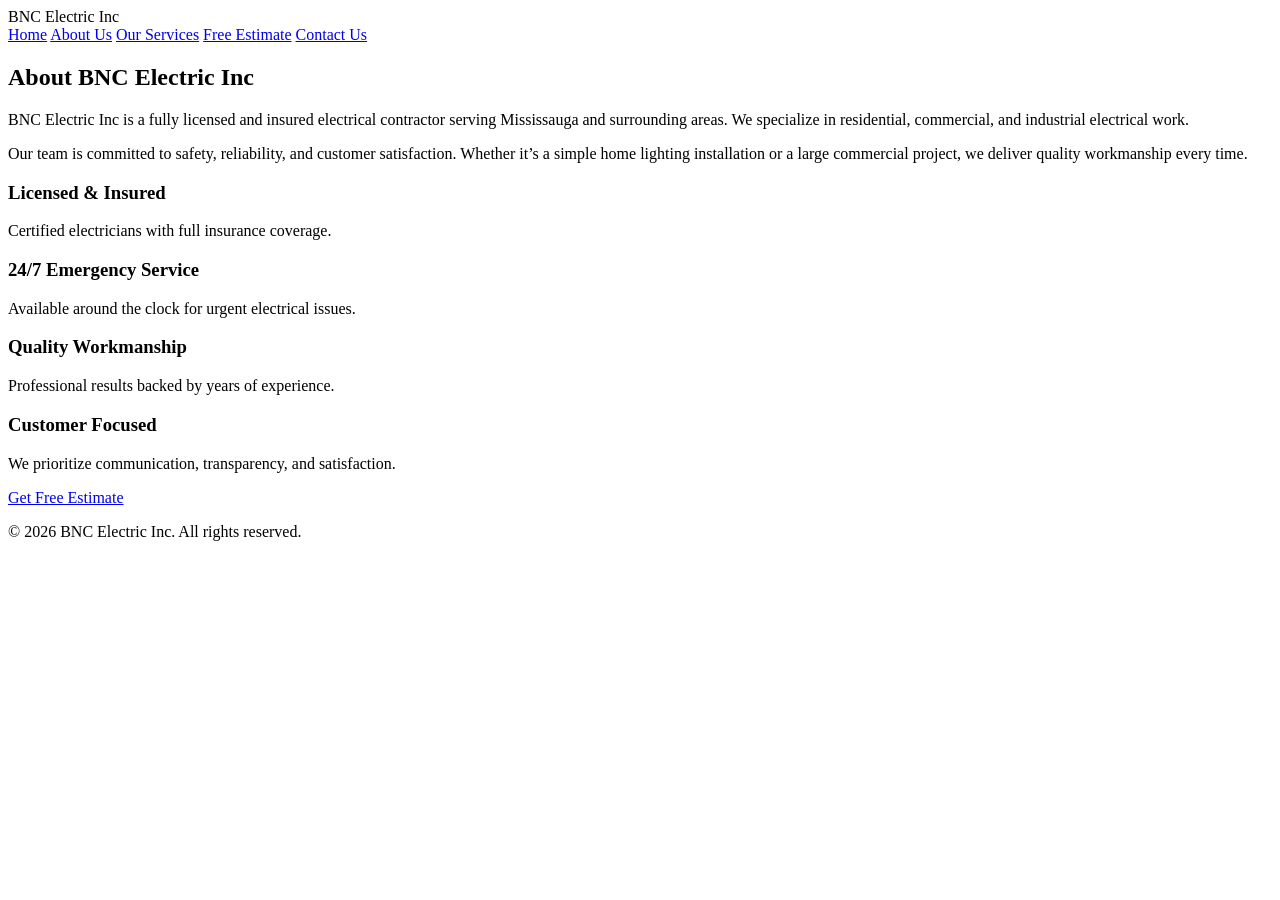
==== about.html @ 7f8c50ff "Create about.html" ====
<!DOCTYPE html>
<html lang="en">
<head>
  <meta charset="UTF-8" />
  <meta name="viewport" content="width=device-width, initial-scale=1.0" />
  <title>About Us | BNC Electric Inc</title>
  <link rel="stylesheet" href="assets/css/styles.css" />
</head>

<body>
  <header class="header">
    <div class="container nav-container">
      <div class="logo">BNC Electric Inc</div>
      <nav class="nav">
        <a href="index.html">Home</a>
        <a href="about.html">About Us</a>
        <a href="services.html">Our Services</a>
        <a href="estimate.html">Free Estimate</a>
        <a href="contact.html">Contact Us</a>
      </nav>
    </div>
  </header>

  <section class="section">
    <div class="container about-layout">
      <div class="about-text">
        <h2>About BNC Electric Inc</h2>
        <p>
          BNC Electric Inc is a fully licensed and insured electrical contractor serving
          Mississauga and surrounding areas. We specialize in residential, commercial,
          and industrial electrical work.
        </p>
        <p>
          Our team is committed to safety, reliability, and customer satisfaction.
          Whether it’s a simple home lighting installation or a large commercial project,
          we deliver quality workmanship every time.
        </p>

        <div class="features-grid">
          <div class="feature-box">
            <h3>Licensed & Insured</h3>
            <p>Certified electricians with full insurance coverage.</p>
          </div>
          <div class="feature-box">
            <h3>24/7 Emergency Service</h3>
            <p>Available around the clock for urgent electrical issues.</p>
          </div>
          <div class="feature-box">
            <h3>Quality Workmanship</h3>
            <p>Professional results backed by years of experience.</p>
          </div>
          <div class="feature-box">
            <h3>Customer Focused</h3>
            <p>We prioritize communication, transparency, and satisfaction.</p>
          </div>
        </div>

        <a href="estimate.html" class="btn-primary">Get Free Estimate</a>
      </div>

      <div class="about-image"></div>
    </div>
  </section>

  <footer class="footer">
    <p>© <span id="year"></span> BNC Electric Inc. All rights reserved.</p>
  </footer>

  <script src="assets/js/script.js"></script>
</body>
</html>
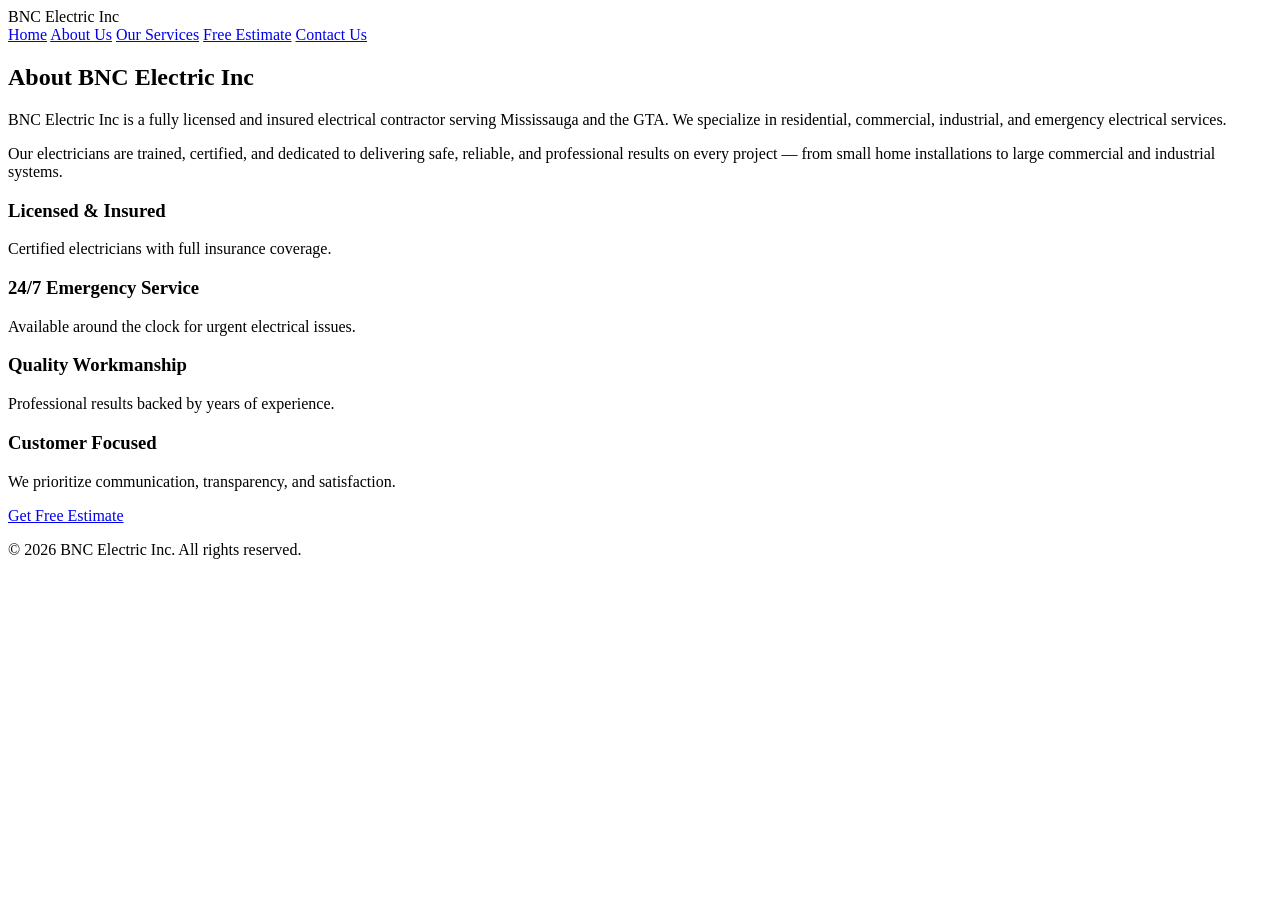
==== commit b227aeb1: "Update about.html" ====
--- a/about.html
+++ b/about.html
@@ -4,10 +4,14 @@
   <meta charset="UTF-8" />
   <meta name="viewport" content="width=device-width, initial-scale=1.0" />
   <title>About Us | BNC Electric Inc</title>
+
+  <meta name="description" content="Learn about BNC Electric Inc — licensed and insured electricians serving Mississauga and the GTA." />
+
   <link rel="stylesheet" href="assets/css/styles.css" />
 </head>
 
 <body>
+
   <header class="header">
     <div class="container nav-container">
       <div class="logo">BNC Electric Inc</div>
@@ -23,32 +27,30 @@
 
   <section class="section">
     <div class="container about-layout">
+
       <div class="about-text">
         <h2>About BNC Electric Inc</h2>
-        <p>
-          BNC Electric Inc is a fully licensed and insured electrical contractor serving
-          Mississauga and surrounding areas. We specialize in residential, commercial,
-          and industrial electrical work.
-        </p>
-        <p>
-          Our team is committed to safety, reliability, and customer satisfaction.
-          Whether it’s a simple home lighting installation or a large commercial project,
-          we deliver quality workmanship every time.
-        </p>
+
+        <p>BNC Electric Inc is a fully licensed and insured electrical contractor serving Mississauga and the GTA. We specialize in residential, commercial, industrial, and emergency electrical services.</p>
+
+        <p>Our electricians are trained, certified, and dedicated to delivering safe, reliable, and professional results on every project — from small home installations to large commercial and industrial systems.</p>
 
         <div class="features-grid">
           <div class="feature-box">
             <h3>Licensed & Insured</h3>
             <p>Certified electricians with full insurance coverage.</p>
           </div>
+
           <div class="feature-box">
             <h3>24/7 Emergency Service</h3>
             <p>Available around the clock for urgent electrical issues.</p>
           </div>
+
           <div class="feature-box">
             <h3>Quality Workmanship</h3>
             <p>Professional results backed by years of experience.</p>
           </div>
+
           <div class="feature-box">
             <h3>Customer Focused</h3>
             <p>We prioritize communication, transparency, and satisfaction.</p>
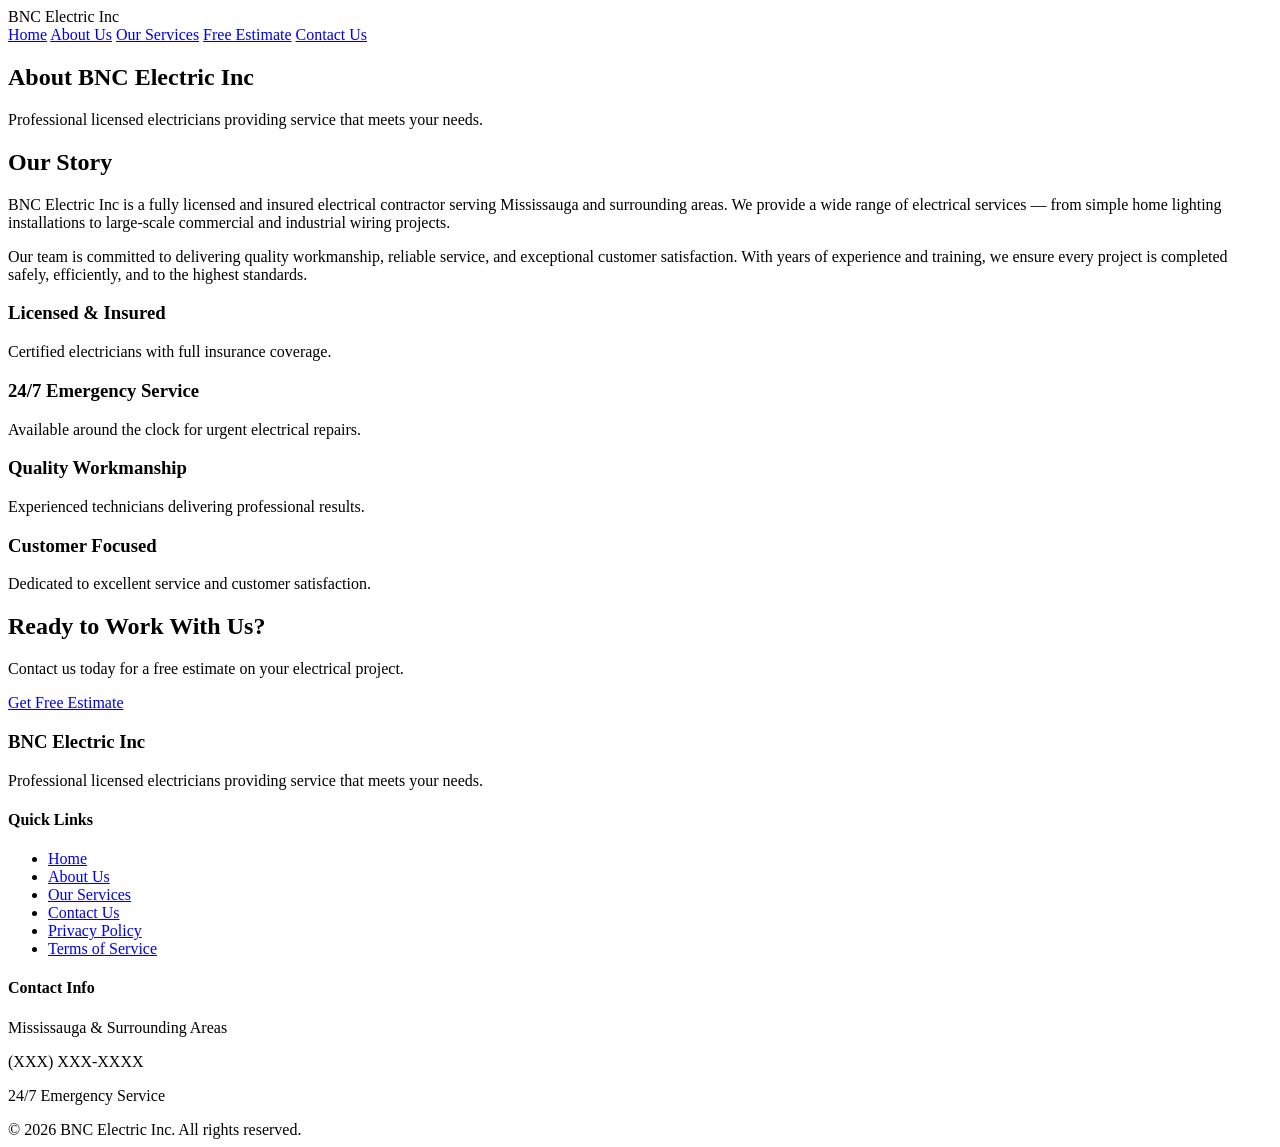
==== commit 5c80dcca: "Update about.html" ====
--- a/about.html
+++ b/about.html
@@ -12,6 +12,7 @@
 
 <body>
 
+  <!-- Header -->
   <header class="header">
     <div class="container nav-container">
       <div class="logo">BNC Electric Inc</div>
@@ -25,47 +26,97 @@
     </div>
   </header>
 
+  <!-- ABOUT HERO -->
   <section class="section">
-    <div class="container about-layout">
-
-      <div class="about-text">
-        <h2>About BNC Electric Inc</h2>
-
-        <p>BNC Electric Inc is a fully licensed and insured electrical contractor serving Mississauga and the GTA. We specialize in residential, commercial, industrial, and emergency electrical services.</p>
-
-        <p>Our electricians are trained, certified, and dedicated to delivering safe, reliable, and professional results on every project — from small home installations to large commercial and industrial systems.</p>
-
-        <div class="features-grid">
-          <div class="feature-box">
-            <h3>Licensed & Insured</h3>
-            <p>Certified electricians with full insurance coverage.</p>
-          </div>
-
-          <div class="feature-box">
-            <h3>24/7 Emergency Service</h3>
-            <p>Available around the clock for urgent electrical issues.</p>
-          </div>
-
-          <div class="feature-box">
-            <h3>Quality Workmanship</h3>
-            <p>Professional results backed by years of experience.</p>
-          </div>
-
-          <div class="feature-box">
-            <h3>Customer Focused</h3>
-            <p>We prioritize communication, transparency, and satisfaction.</p>
-          </div>
-        </div>
-
-        <a href="estimate.html" class="btn-primary">Get Free Estimate</a>
-      </div>
-
-      <div class="about-image"></div>
+    <div class="container">
+      <h1 class="about-title">About BNC Electric Inc</h1>
+      <p class="about-subtitle">Professional licensed electricians providing service that meets your needs.</p>
     </div>
   </section>
 
-  <footer class="footer">
-    <p>© <span id="year"></span> BNC Electric Inc. All rights reserved.</p>
+  <!-- OUR STORY -->
+  <section class="section section-alt">
+    <div class="container about-story">
+      <h2>Our Story</h2>
+
+      <p>
+        BNC Electric Inc is a fully licensed and insured electrical contractor serving Mississauga and surrounding areas.
+        We provide a wide range of electrical services — from simple home lighting installations to large-scale commercial
+        and industrial wiring projects.
+      </p>
+
+      <p>
+        Our team is committed to delivering quality workmanship, reliable service, and exceptional customer satisfaction.
+        With years of experience and training, we ensure every project is completed safely, efficiently, and to the highest standards.
+      </p>
+
+      <!-- Feature Boxes -->
+      <div class="features-grid">
+        <div class="feature-box">
+          <h3>Licensed & Insured</h3>
+          <p>Certified electricians with full insurance coverage.</p>
+        </div>
+
+        <div class="feature-box">
+          <h3>24/7 Emergency Service</h3>
+          <p>Available around the clock for urgent electrical repairs.</p>
+        </div>
+
+        <div class="feature-box">
+          <h3>Quality Workmanship</h3>
+          <p>Experienced technicians delivering professional results.</p>
+        </div>
+
+        <div class="feature-box">
+          <h3>Customer Focused</h3>
+          <p>Dedicated to excellent service and customer satisfaction.</p>
+        </div>
+      </div>
+    </div>
+  </section>
+
+  <!-- CTA SECTION -->
+  <section class="section cta-section">
+    <div class="container cta-box">
+      <h2>Ready to Work With Us?</h2>
+      <p>Contact us today for a free estimate on your electrical project.</p>
+      <a href="estimate.html" class="btn-primary">Get Free Estimate</a>
+    </div>
+  </section>
+
+  <!-- FOOTER -->
+  <footer class="footer footer-dark">
+    <div class="container footer-grid">
+
+      <div class="footer-col">
+        <h3>BNC Electric Inc</h3>
+        <p>Professional licensed electricians providing service that meets your needs.</p>
+      </div>
+
+      <div class="footer-col">
+        <h4>Quick Links</h4>
+        <ul>
+          <li><a href="index.html">Home</a></li>
+          <li><a href="about.html">About Us</a></li>
+          <li><a href="services.html">Our Services</a></li>
+          <li><a href="contact.html">Contact Us</a></li>
+          <li><a href="#">Privacy Policy</a></li>
+          <li><a href="#">Terms of Service</a></li>
+        </ul>
+      </div>
+
+      <div class="footer-col">
+        <h4>Contact Info</h4>
+        <p>Mississauga & Surrounding Areas</p>
+        <p>(XXX) XXX‑XXXX</p>
+        <p>24/7 Emergency Service</p>
+      </div>
+
+    </div>
+
+    <div class="footer-bottom">
+      © <span id="year"></span> BNC Electric Inc. All rights reserved.
+    </div>
   </footer>
 
   <script src="assets/js/script.js"></script>
